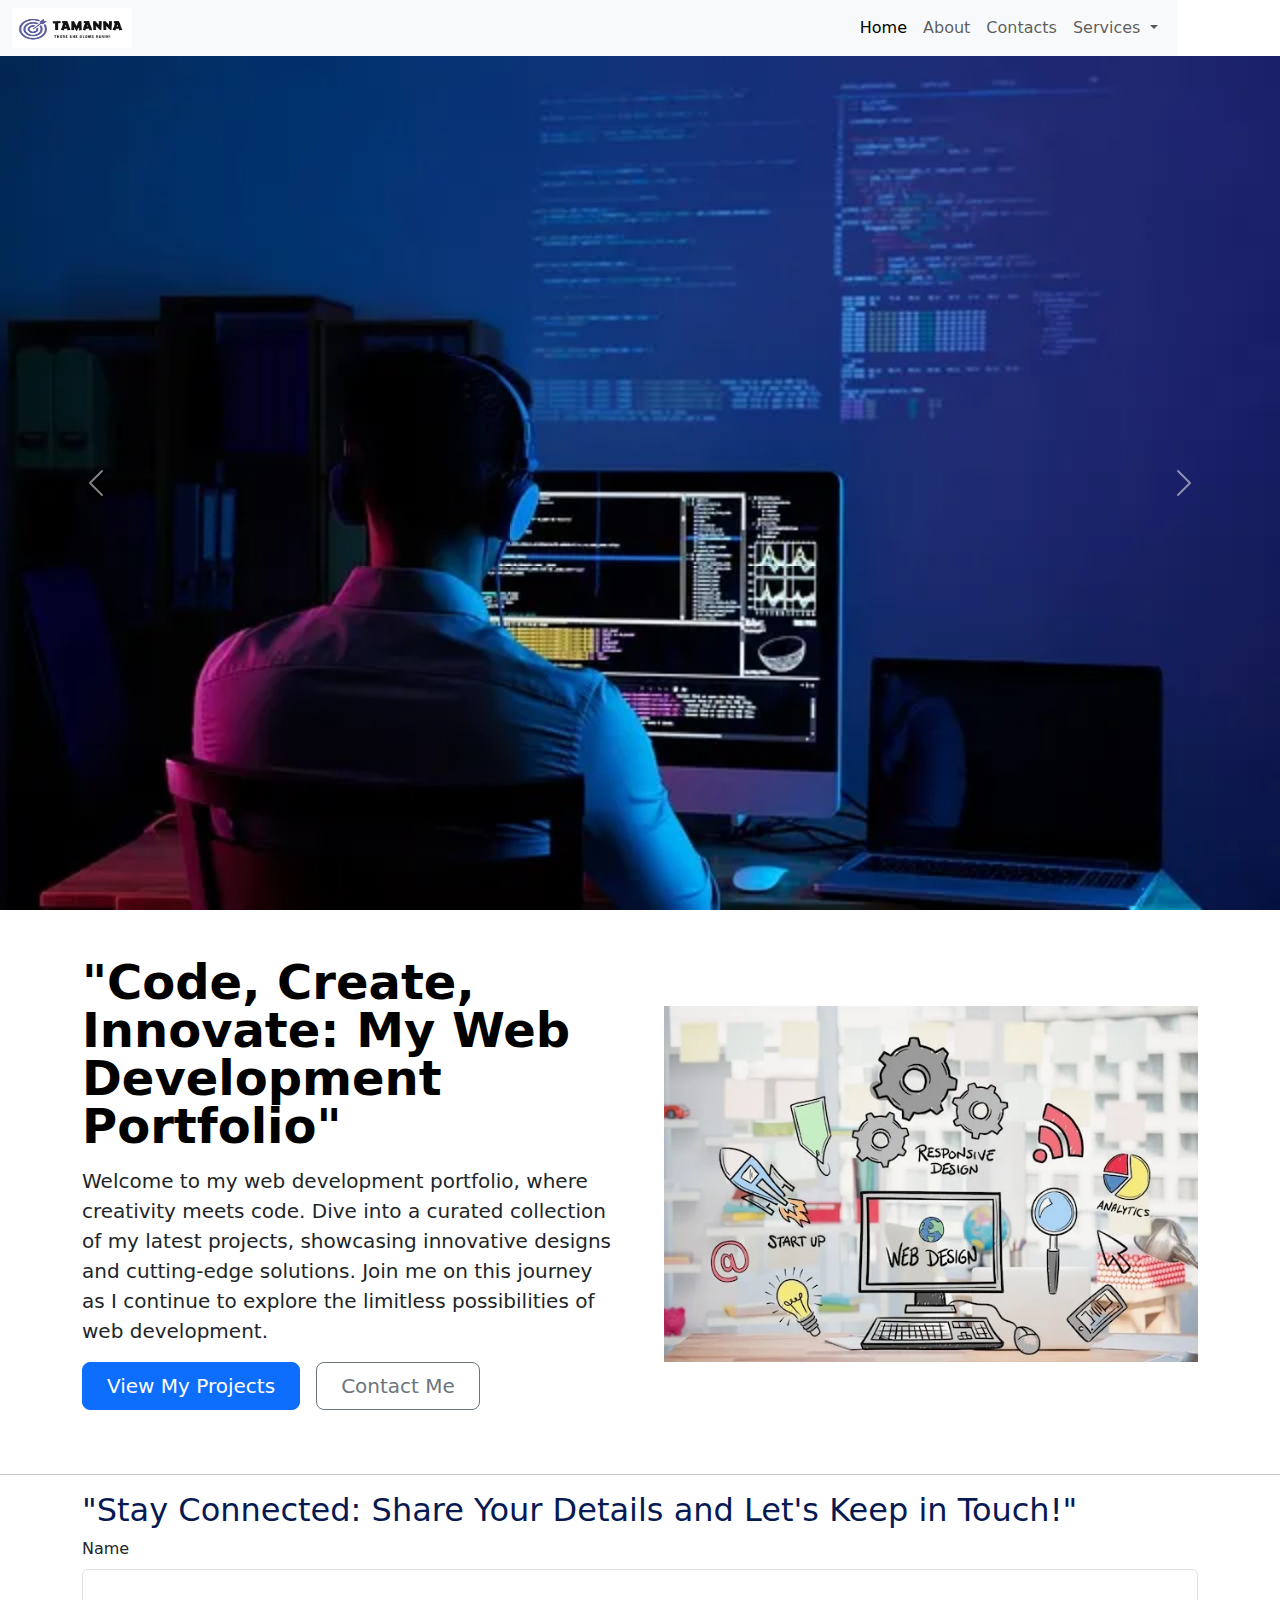
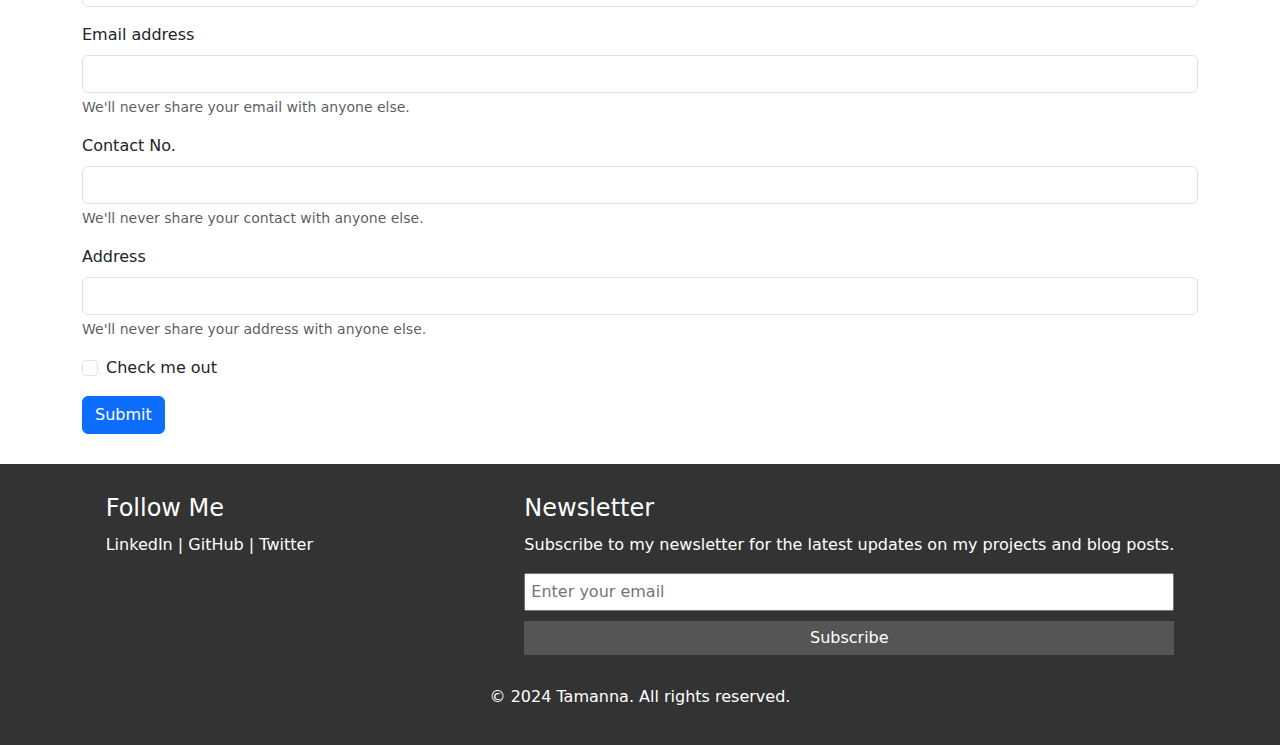
==== index.html @ 68e0ab39 "edited code" ====
<!DOCTYPE html>
<html lang="en">

<head>
    <meta charset="UTF-8">
    <meta name="viewport" content="width=device-width, initial-scale=1.0">
    <title>My Profile!</title>
    <link href="https://cdn.jsdelivr.net/npm/bootstrap@5.3.3/dist/css/bootstrap.min.css" rel="stylesheet"
        integrity="sha384-QWTKZyjpPEjISv5WaRU9OFeRpok6YctnYmDr5pNlyT2bRjXh0JMhjY6hW+ALEwIH" crossorigin="anonymous">
</head>
<style>
    .container2 {
        height: 50%;
        width: 100%;
       
    }
    .container{
        height: auto;
        width: auto;
    }
    .container1{
        display: flex;
        justify-content: space-between;
    }
    .container1 .nav-item{
        display: inline-flex;
        justify-content: space-between;
        align-items: right

    }
    .navbar{
        width: 92vw;
    }
    

    #popup {
        display: none;
        position: fixed;
        top: 0;
        left: 0;
        width: 100%;
        height: 100%;
        background: rgba(0, 0, 0, 0.5);
        justify-content: center;
        align-items: center;
    }

    #popupContent {
        background: white;
        padding: 20px;
        border-radius: 5px;
        box-shadow: 0 0 10px rgba(0, 0, 0, 0.25);
        
    }
    footer {
        background-color: #333;
        color: #fff;
        padding: 20px 0;
        margin-top: 30px;
    }
    .footer-content {
        display: flex;
        justify-content: space-around;
        flex-wrap: wrap;
        
    }
    .footer-content div {
        margin: 10px 0;
    }
    .footer-content h4 {
        margin-bottom: 10px;
    }
    .footer-content a {
        color: #fff;
        text-decoration: none;
    }
    .footer-content a:hover {
        text-decoration: underline;
    }
    .newsletter-signup form {
        display: flex;
        flex-direction: column;
    }
    .newsletter-signup input {
        margin-bottom: 10px;
        padding: 5px;
    }
    .newsletter-signup button {
        padding: 5px;
        background-color: #555;
        color: #fff;
        border: none;
        cursor: pointer;
    }
    .footer-bottom {
        text-align: center;
        margin-top: 20px;
    }
    h2{
        color: #071952;
    }
.container-fluid{
    
    display: flex;
    justify-content: space-between;
}
  
</style>

<body>
    <!-- navbar -->
    <div class="container1">
    <nav class="navbar navbar-expand-lg bg-body-tertiary">
        <div class="container-fluid">
            <div>   
            <a class="navbar-brand" href="#">
               <img src="./images/my logo.png" height="40px" width="120px" alt="my logo">
                </a></div>







            <div>

            <button class="navbar-toggler" type="button" data-bs-toggle="collapse" data-bs-target="#navbarNavDropdown"
                aria-controls="navbarNavDropdown" aria-expanded="false" aria-label="Toggle navigation">
                <span class="navbar-toggler-icon"></span>
            </button>
      
            <div class="collapse navbar-collapse" id="navbarNavDropdown">
                <ul class="navbar-nav">
                    <li class="nav-item">
                        <a class="nav-link active" aria-current="page" href="#">Home</a>
                    </li>
                    <li class="nav-item">
                        <a class="nav-link" href="./about.html">About</a>
                    </li>
                    <li class="nav-item">
                        <a class="nav-link" href="./contactMe.html">Contacts</a>
                    </li>
                    <li class="nav-item dropdown">
                        <a class="nav-link dropdown-toggle" href="#" role="button" data-bs-toggle="dropdown"
                            aria-expanded="false">
                            Services
                        </a>
                        <ul class="dropdown-menu">
                            <li><a class="dropdown-item" href="./websites.html">Website Design</a></li>
                            <li><a class="dropdown-item" href="./publicSpeaking.html">Public Speaking</a></li>
                            <li><a class="dropdown-item" href="./tutoring.html">Academic Tutoring</a></li>
                            <li>
                                <hr class="dropdown-divider">
                            </li>
                            <li><a class="dropdown-item" href="#">Something else here</a></li>
                        </ul>
                    </li>
                </ul>
            </div>










        </div>
        </div>
    </nav>
</div>
    <!-- carousel -->

    <div class="container2">
        <div id="carouselExampleFade" class="carousel slide carousel-fade">
            <div class="carousel-inner">
                <div class="carousel-item active">
                    <img src="./images/new1.jpeg" class="d-block w-100" alt="pic 1">
                </div>
                <div class="carousel-item">
                    <img src="./images/new2.jpeg" class="d-block w-100" alt="pic 2">
                </div>
                <div class="carousel-item">
                    <img src="./images/webd4.jpeg" class="d-block w-100" alt="pic 3">
                </div>
            </div>
            <button class="carousel-control-prev" type="button" data-bs-target="#carouselExampleFade"
                data-bs-slide="prev">
                <span class="carousel-control-prev-icon" aria-hidden="true"></span>
                <span class="visually-hidden">Previous</span>
            </button>
            <button class="carousel-control-next" type="button" data-bs-target="#carouselExampleFade"
                data-bs-slide="next">
                <span class="carousel-control-next-icon" aria-hidden="true"></span>
                <span class="visually-hidden">Next</span>
            </button>
        </div>
    </div>

    <!-- Heroes -->

    <div class="container">
        <div class="row flex-lg-row-reverse align-items-center g-5 py-5">
            <div class="col-10 col-sm-8 col-lg-6">
                <img src="./images/webd2.jpeg" class="d-block mx-lg-auto img-fluid" alt="WebD Theme" width="700"
                    height="500" loading="lazy">
            </div>
            <div class="col-lg-6">
                <h1 class="display-5 fw-bold text-body-emphasis lh-1 mb-3">"Code, Create, Innovate: My Web Development
                    Portfolio"</h1>
                <p class="lead">Welcome to my web development portfolio, where creativity meets code. Dive into a
                    curated collection of my latest projects, showcasing innovative designs and cutting-edge solutions.
                    Join me on this journey as I continue to explore the limitless possibilities of web development.</p>
                <div class="d-grid gap-2 d-md-flex justify-content-md-start">
                    <button type="button" class="btn btn-primary btn-lg px-4 me-md-2" fdprocessedid="k17tsa">View My
                        Projects</button>
                    <button type="button" class="btn btn-outline-secondary btn-lg px-4" fdprocessedid="ml6jky">Contact
                        Me</button>
                </div>
            </div>
        </div>
    </div>

    <hr>

    <!-- form -->

    <form>
        <div class="container">
            <h2>"Stay Connected: Share Your Details and Let's Keep in Touch!"</h2>
            <div class="mb-3">
                <label for="exampleInputName" class="form-label">Name</label>
                <input type="name" class="form-control" id="exampleInputName">
            </div>
            <div class="mb-3">
                <label for="exampleInputEmail1" class="form-label">Email address</label>
                <input type="email" class="form-control" id="exampleInputEmail1" aria-describedby="emailHelp">
                <div id="emailHelp" class="form-text">We'll never share your email with anyone else.</div>
            </div>
            <div class="mb-3">
                <label for="exampleInputMobile" class="form-label">Contact No.</label>
                <input type="mobile" class="form-control" id="exampleInputMobile">
                <div id="emailHelp" class="form-text">We'll never share your contact with anyone else.</div>
            </div>
            <div class="mb-3">
                <label for="exampleInputAddress" class="form-label">Address</label>
                <input type="address" class="form-control" id="exampleInputAddress">
                <div id="emailHelp" class="form-text">We'll never share your address with anyone else.</div>
            </div>
            <div class="mb-3 form-check">
                <input type="checkbox" class="form-check-input" id="exampleCheck1">
                <label class="form-check-label" for="exampleCheck1">Check me out</label>
            </div>
            <button type="submit" class="btn btn-primary">Submit</button>
    </form>
    </div>

    <!-- Popup form -->
    <div id="popup">
        <div id="popupContent">
            
            <form id="mandatoryForm">
                <label for="name">Name:</label>
                <input type="text" id="name" name="name" required><br><br>
                <label for="email">Email:</label>
                <input type="email" id="email" name="email" required><br><br>
                <label for="message">Contact:</label>
                <textarea id="message" name="message" required></textarea><br><br>
                <button type="submit">Submit</button>
            </form>
        </div>
    </div>

    <script>
        // Show the popup
        function showPopup() {
            document.getElementById('popup').style.display = 'flex';
        }

        // Form submission event
        document.getElementById('mandatoryForm').addEventListener('submit', function(event) {
            event.preventDefault();
            alert('Thank you for filling out the form!');
            document.getElementById('popup').style.display = 'none';
        });

        // Prevent leaving the page without filling the form
        window.onbeforeunload = function(event) {
            var formFilled = document.getElementById('name').value && document.getElementById('email').value && document.getElementById('message').value;
            if (!formFilled) {
                showPopup();
                return "Please fill out the form.";
            }
        
        };
    </script>


<!-- footer -->

<footer>
    <div class="footer-content">
        <div class="social-media">
            <h4>Follow Me</h4>
            <a href="https://www.linkedin.com/in/tamanna-singh-760792284/" target="_blank">LinkedIn</a> |
            <a href="https://github.com/TamannaaSinghh" target="_blank">GitHub</a> |
            <a href="https://x.com/tamannaasinghh" target="_blank">Twitter</a>
        </div>
    
        <div class="newsletter-signup">
            <h4>Newsletter</h4>
            <p>Subscribe to my newsletter for the latest updates on my projects and blog posts.</p>
            <form action="newsletter_signup.php" method="post">
                <input type="email" name="email" placeholder="Enter your email" required>
                <button type="submit">Subscribe</button>
            </form>
        </div>
    </div>
    <div class="footer-bottom">
        <p>© 2024 Tamanna. All rights reserved.</p>
    </div>
</footer>


    <script src="https://cdn.jsdelivr.net/npm/bootstrap@5.3.3/dist/js/bootstrap.bundle.min.js"
        integrity="sha384-YvpcrYf0tY3lHB60NNkmXc5s9fDVZLESaAA55NDzOxhy9GkcIdslK1eN7N6jIeHz"
        crossorigin="anonymous"></script>
</body>

</html>
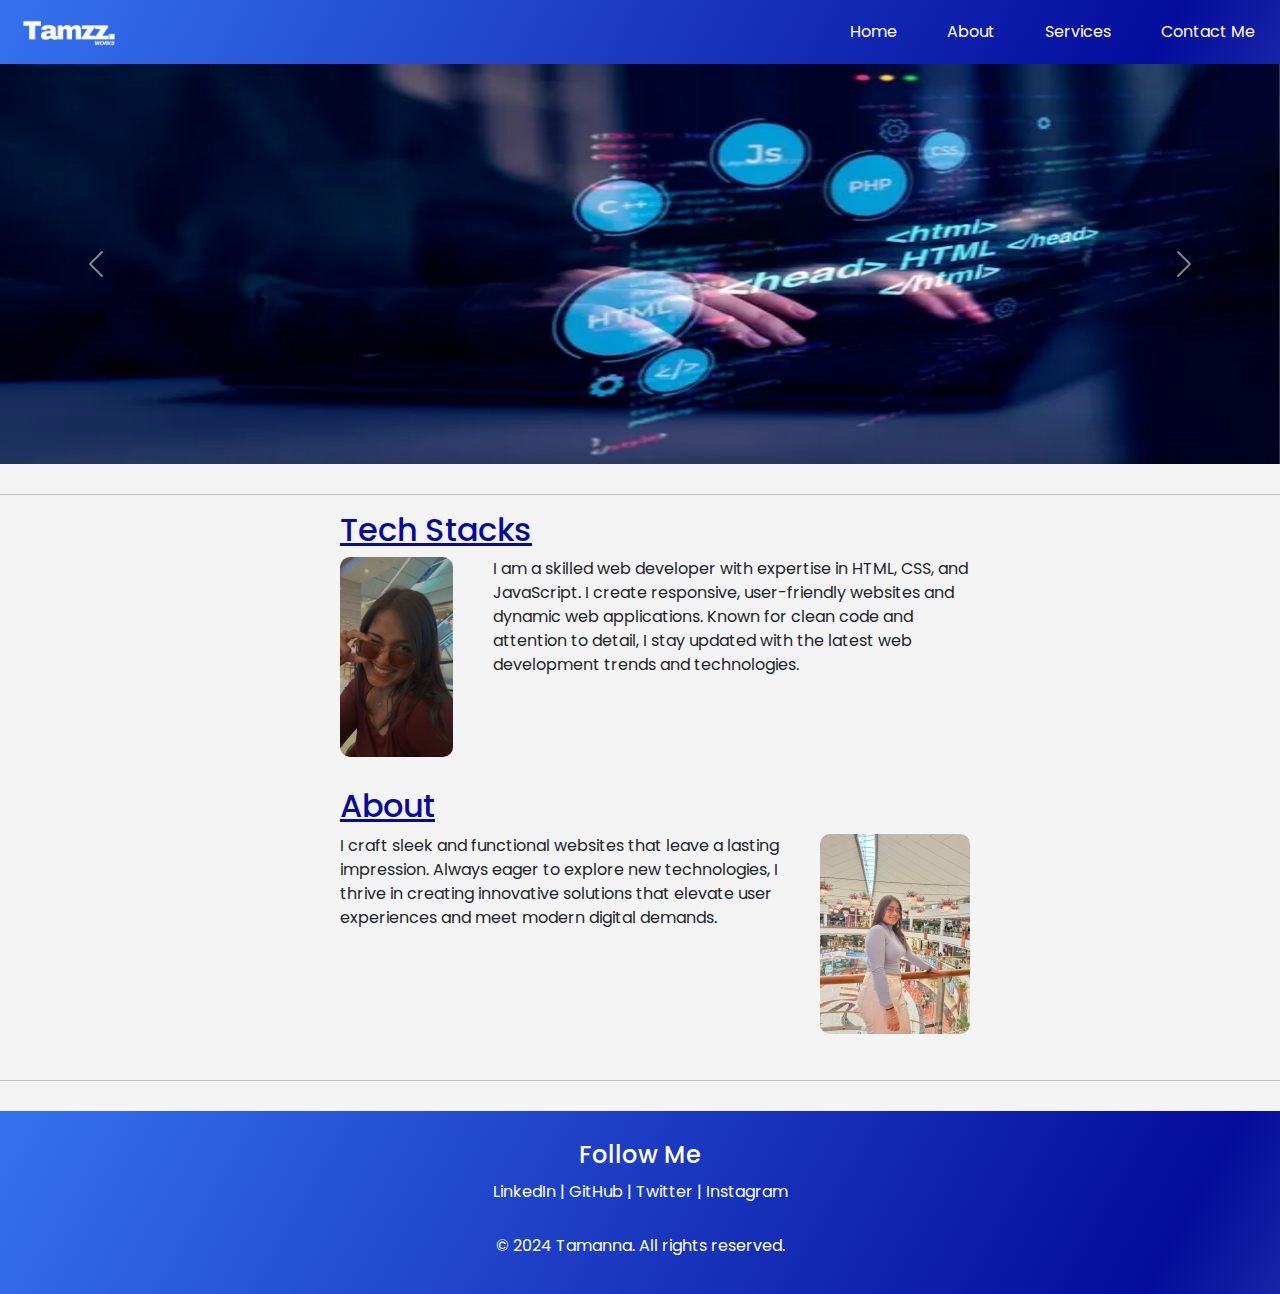
==== commit c2f75b2b: "added files" ====
--- a/index.html
+++ b/index.html
@@ -5,186 +5,58 @@
     <meta charset="UTF-8">
     <meta name="viewport" content="width=device-width, initial-scale=1.0">
     <title>My Profile!</title>
+    <link rel="preconnect" href="https://fonts.googleapis.com">
+    <link rel="preconnect" href="https://fonts.gstatic.com" crossorigin>
+    <link href="https://fonts.googleapis.com/css2?family=Poppins:wght@400;700&display=swap" rel="stylesheet">
     <link href="https://cdn.jsdelivr.net/npm/bootstrap@5.3.3/dist/css/bootstrap.min.css" rel="stylesheet"
         integrity="sha384-QWTKZyjpPEjISv5WaRU9OFeRpok6YctnYmDr5pNlyT2bRjXh0JMhjY6hW+ALEwIH" crossorigin="anonymous">
+    <link rel ="stylesheet"  href="./css/style.css"/>
+    <link rel="stylesheet" href="./css/navbar.css">
+    <link rel ="stylesheet" href="./css/footer.css">
+    <link rel= "stylesheet" href="./css/form.css">
+
 </head>
 <style>
-    .container2 {
-        height: 50%;
-        width: 100%;
-       
-    }
-    .container{
-        height: auto;
-        width: auto;
-    }
-    .container1{
-        display: flex;
-        justify-content: space-between;
-    }
-    .container1 .nav-item{
-        display: inline-flex;
-        justify-content: space-between;
-        align-items: right
-
-    }
-    .navbar{
-        width: 92vw;
-    }
-    
-
-    #popup {
-        display: none;
-        position: fixed;
-        top: 0;
-        left: 0;
-        width: 100%;
-        height: 100%;
-        background: rgba(0, 0, 0, 0.5);
-        justify-content: center;
-        align-items: center;
-    }
-
-    #popupContent {
-        background: white;
-        padding: 20px;
-        border-radius: 5px;
-        box-shadow: 0 0 10px rgba(0, 0, 0, 0.25);
-        
-    }
-    footer {
-        background-color: #333;
-        color: #fff;
-        padding: 20px 0;
-        margin-top: 30px;
-    }
-    .footer-content {
-        display: flex;
-        justify-content: space-around;
-        flex-wrap: wrap;
-        
-    }
-    .footer-content div {
-        margin: 10px 0;
-    }
-    .footer-content h4 {
-        margin-bottom: 10px;
-    }
-    .footer-content a {
-        color: #fff;
-        text-decoration: none;
-    }
-    .footer-content a:hover {
-        text-decoration: underline;
-    }
-    .newsletter-signup form {
-        display: flex;
-        flex-direction: column;
-    }
-    .newsletter-signup input {
-        margin-bottom: 10px;
-        padding: 5px;
-    }
-    .newsletter-signup button {
-        padding: 5px;
-        background-color: #555;
-        color: #fff;
-        border: none;
-        cursor: pointer;
-    }
-    .footer-bottom {
-        text-align: center;
-        margin-top: 20px;
-    }
-    h2{
-        color: #071952;
-    }
-.container-fluid{
-    
-    display: flex;
-    justify-content: space-between;
-}
-  
+   
 </style>
 
 <body>
     <!-- navbar -->
-    <div class="container1">
-    <nav class="navbar navbar-expand-lg bg-body-tertiary">
-        <div class="container-fluid">
-            <div>   
-            <a class="navbar-brand" href="#">
-               <img src="./images/my logo.png" height="40px" width="120px" alt="my logo">
-                </a></div>
 
+    <nav class="navbar">
+        <div class="logo">
+            <img src="./images/6.png" alt="Logo">
+        </div>
+        <ul class="nav-links">
+            <li><a href="./index.html">Home</a></li>
+            <li><a href="./about.html">About</a></li>
+            <li class="dropdown">
+                <a href="javascript:void(0)" class="dropbtn">Services</a>
+                <div class="dropdown-content">
+                    <a href="./websites.html">Website Designing</a>
+                    <a href="./publicSpeaking.html">Public Speaking</a>
+                    <a href="./tutoring.html">Academic Tutoring</a>
+                    <hr>
+                    <a class="dropdown-item" href="#">Something else here</a>
+                </div>
+            </li>
+            <li><a href="./contactMe.html">Contact Me</a></li>
+        </ul>
+    </nav>
 
-
-
-
-
-
-            <div>
-
-            <button class="navbar-toggler" type="button" data-bs-toggle="collapse" data-bs-target="#navbarNavDropdown"
-                aria-controls="navbarNavDropdown" aria-expanded="false" aria-label="Toggle navigation">
-                <span class="navbar-toggler-icon"></span>
-            </button>
-      
-            <div class="collapse navbar-collapse" id="navbarNavDropdown">
-                <ul class="navbar-nav">
-                    <li class="nav-item">
-                        <a class="nav-link active" aria-current="page" href="#">Home</a>
-                    </li>
-                    <li class="nav-item">
-                        <a class="nav-link" href="./about.html">About</a>
-                    </li>
-                    <li class="nav-item">
-                        <a class="nav-link" href="./contactMe.html">Contacts</a>
-                    </li>
-                    <li class="nav-item dropdown">
-                        <a class="nav-link dropdown-toggle" href="#" role="button" data-bs-toggle="dropdown"
-                            aria-expanded="false">
-                            Services
-                        </a>
-                        <ul class="dropdown-menu">
-                            <li><a class="dropdown-item" href="./websites.html">Website Design</a></li>
-                            <li><a class="dropdown-item" href="./publicSpeaking.html">Public Speaking</a></li>
-                            <li><a class="dropdown-item" href="./tutoring.html">Academic Tutoring</a></li>
-                            <li>
-                                <hr class="dropdown-divider">
-                            </li>
-                            <li><a class="dropdown-item" href="#">Something else here</a></li>
-                        </ul>
-                    </li>
-                </ul>
-            </div>
-
-
-
-
-
-
-
-
-
-
-        </div>
-        </div>
-    </nav>
-</div>
     <!-- carousel -->
 
-    <div class="container2">
+    <div class="container1">
         <div id="carouselExampleFade" class="carousel slide carousel-fade">
             <div class="carousel-inner">
                 <div class="carousel-item active">
-                    <img src="./images/new1.jpeg" class="d-block w-100" alt="pic 1">
+                    <img src="./images/project1.jpeg" class="d-block w-100" alt="pic 1" height="500px">
                 </div>
                 <div class="carousel-item">
-                    <img src="./images/new2.jpeg" class="d-block w-100" alt="pic 2">
+                    <img src="./images/webd3.jpeg" class="d-block w-100" height="500px" alt="pic 2">
                 </div>
                 <div class="carousel-item">
-                    <img src="./images/webd4.jpeg" class="d-block w-100" alt="pic 3">
+                    <img src="./images/webd4.jpeg" class="d-block w-100" height="500px" alt="pic 3">
                 </div>
             </div>
             <button class="carousel-control-prev" type="button" data-bs-target="#carouselExampleFade"
@@ -200,104 +72,35 @@
         </div>
     </div>
 
-    <!-- Heroes -->
+
+    <hr>
+    <!-- main content -->
 
     <div class="container">
-        <div class="row flex-lg-row-reverse align-items-center g-5 py-5">
-            <div class="col-10 col-sm-8 col-lg-6">
-                <img src="./images/webd2.jpeg" class="d-block mx-lg-auto img-fluid" alt="WebD Theme" width="700"
-                    height="500" loading="lazy">
+        <div class="right-img">
+            <h2>Tech Stacks</h2>
+
+        <div class="TechStackContainer">
+            <img src="./images/contact pic.jpeg" height="200px" width="150" alt="tamz1">
+            
+            <p>I am a skilled web developer with expertise in HTML, CSS, and JavaScript. I create responsive, user-friendly websites and dynamic web applications. Known for clean code and attention to detail, I stay updated with the latest web development trends and technologies.</p>
+        </div>
+        </div>
+
+        <div class="left-img"> 
+            
+            <h2>About</h2>
+            <div class="aboutContainer">
+            <p>I craft sleek and functional websites that leave a lasting impression. Always eager to explore new technologies, I thrive in creating innovative solutions that elevate user experiences and meet modern digital demands.
+                 </p>
+            <img src="./images/tamz1.jpeg" height="200px" width="150px" alt="tamz2">
             </div>
-            <div class="col-lg-6">
-                <h1 class="display-5 fw-bold text-body-emphasis lh-1 mb-3">"Code, Create, Innovate: My Web Development
-                    Portfolio"</h1>
-                <p class="lead">Welcome to my web development portfolio, where creativity meets code. Dive into a
-                    curated collection of my latest projects, showcasing innovative designs and cutting-edge solutions.
-                    Join me on this journey as I continue to explore the limitless possibilities of web development.</p>
-                <div class="d-grid gap-2 d-md-flex justify-content-md-start">
-                    <button type="button" class="btn btn-primary btn-lg px-4 me-md-2" fdprocessedid="k17tsa">View My
-                        Projects</button>
-                    <button type="button" class="btn btn-outline-secondary btn-lg px-4" fdprocessedid="ml6jky">Contact
-                        Me</button>
-                </div>
-            </div>
+            
+           
         </div>
-    </div>
-
+       
+</div>
     <hr>
-
-    <!-- form -->
-
-    <form>
-        <div class="container">
-            <h2>"Stay Connected: Share Your Details and Let's Keep in Touch!"</h2>
-            <div class="mb-3">
-                <label for="exampleInputName" class="form-label">Name</label>
-                <input type="name" class="form-control" id="exampleInputName">
-            </div>
-            <div class="mb-3">
-                <label for="exampleInputEmail1" class="form-label">Email address</label>
-                <input type="email" class="form-control" id="exampleInputEmail1" aria-describedby="emailHelp">
-                <div id="emailHelp" class="form-text">We'll never share your email with anyone else.</div>
-            </div>
-            <div class="mb-3">
-                <label for="exampleInputMobile" class="form-label">Contact No.</label>
-                <input type="mobile" class="form-control" id="exampleInputMobile">
-                <div id="emailHelp" class="form-text">We'll never share your contact with anyone else.</div>
-            </div>
-            <div class="mb-3">
-                <label for="exampleInputAddress" class="form-label">Address</label>
-                <input type="address" class="form-control" id="exampleInputAddress">
-                <div id="emailHelp" class="form-text">We'll never share your address with anyone else.</div>
-            </div>
-            <div class="mb-3 form-check">
-                <input type="checkbox" class="form-check-input" id="exampleCheck1">
-                <label class="form-check-label" for="exampleCheck1">Check me out</label>
-            </div>
-            <button type="submit" class="btn btn-primary">Submit</button>
-    </form>
-    </div>
-
-    <!-- Popup form -->
-    <div id="popup">
-        <div id="popupContent">
-            
-            <form id="mandatoryForm">
-                <label for="name">Name:</label>
-                <input type="text" id="name" name="name" required><br><br>
-                <label for="email">Email:</label>
-                <input type="email" id="email" name="email" required><br><br>
-                <label for="message">Contact:</label>
-                <textarea id="message" name="message" required></textarea><br><br>
-                <button type="submit">Submit</button>
-            </form>
-        </div>
-    </div>
-
-    <script>
-        // Show the popup
-        function showPopup() {
-            document.getElementById('popup').style.display = 'flex';
-        }
-
-        // Form submission event
-        document.getElementById('mandatoryForm').addEventListener('submit', function(event) {
-            event.preventDefault();
-            alert('Thank you for filling out the form!');
-            document.getElementById('popup').style.display = 'none';
-        });
-
-        // Prevent leaving the page without filling the form
-        window.onbeforeunload = function(event) {
-            var formFilled = document.getElementById('name').value && document.getElementById('email').value && document.getElementById('message').value;
-            if (!formFilled) {
-                showPopup();
-                return "Please fill out the form.";
-            }
-        
-        };
-    </script>
-
 
 <!-- footer -->
 
@@ -307,17 +110,11 @@
             <h4>Follow Me</h4>
             <a href="https://www.linkedin.com/in/tamanna-singh-760792284/" target="_blank">LinkedIn</a> |
             <a href="https://github.com/TamannaaSinghh" target="_blank">GitHub</a> |
-            <a href="https://x.com/tamannaasinghh" target="_blank">Twitter</a>
+            <a href="https://x.com/tamannaasinghh" target="_blank">Twitter</a> |
+            <a href="https://www.instagram.com/tamannaa.singhh/" target="_blank">Instagram</a>
+            
         </div>
-    
-        <div class="newsletter-signup">
-            <h4>Newsletter</h4>
-            <p>Subscribe to my newsletter for the latest updates on my projects and blog posts.</p>
-            <form action="newsletter_signup.php" method="post">
-                <input type="email" name="email" placeholder="Enter your email" required>
-                <button type="submit">Subscribe</button>
-            </form>
-        </div>
+ 
     </div>
     <div class="footer-bottom">
         <p>© 2024 Tamanna. All rights reserved.</p>
--- a/css/style.css
+++ b/css/style.css
@@ -0,0 +1,97 @@
+/* Navbar CSS - already attached seperately. */
+
+
+/* Carousel CSS */
+
+.carousel-inner {
+    height: 400px;
+
+}
+
+.carousel-inner img {
+    height: 400px;
+}
+
+.container1 {
+    height: 60%;
+    width: 100%;
+    overflow: hidden;
+    margin-bottom: 30px;
+}
+
+.carousel-inner:hover {
+    background-color: none;
+}
+
+.container {
+    display: flex; /* Clear float */
+    
+    flex-direction: column;
+    justify-content: center;
+    align-items: center;
+}
+
+.container div{
+    width: 50vw;
+}
+
+.right-img {
+    float: right;
+    width: 50%; 
+    padding-left: 20px; 
+    margin-bottom: 20px; 
+    
+} 
+
+.right-img, .left-img {
+    flex: 2;
+    padding: 0 20px; /* Adjust padding as needed */
+}
+
+.left-img {
+    float: left;
+    width: 50%; /*Adjust width as needed */
+    padding-right: 20px; /* Add padding for space between the columns */
+    margin-bottom: 20px;
+}
+
+.right-img img, .left-img img {
+    display: block;
+    width: 30%;
+    margin-bottom: 10px;
+    float: inline-start;
+    margin-right: 10px;
+    border-radius: 10px;
+    
+}
+
+.TechStackContainer{
+    display: flex;
+    justify-content: space-between;
+    gap: 30px;
+}
+.aboutContainer{
+    display: flex;
+    justify-content: space-between;
+    gap: 30px;
+}
+
+
+/* Clearfix to prevent container from collapsing */
+.container::after {
+    content: "";
+    clear: both;
+    display: table;
+}
+
+.container h2{
+    text-decoration: underline;
+    color: #050C9C;
+}
+
+.container p{
+    font-family: "Poppins", sans-serif;
+}
+
+
+/* Footer CSS - Already Added */--- a/css/navbar.css
+++ b/css/navbar.css
@@ -0,0 +1,86 @@
+body {
+    margin: 0;
+    font-family: "Poppins", sans-serif;
+    margin-top: 0;
+    margin-left: 0;
+    margin-right: 0;
+}
+
+.navbar {
+    display: flex;
+    justify-content: space-between;
+    align-items: center;
+    /* background-color: #333; */
+    padding: 10px;
+    position: relative;
+    background: linear-gradient(300deg, #A7E6FF, #050C9C, #3572EF);
+    background-size: 180% 180%;
+    animation: gradient-animation 18s ease infinite;
+    
+}
+
+.logo img {
+    height: 30px;
+   
+}
+
+.nav-links {
+    list-style: none;
+    display: flex;
+    margin: 0;
+    padding: 0;
+}
+
+.nav-links li {
+    margin-left: 20px;
+}
+
+.nav-links a {
+    color: white;
+    text-decoration: none;
+    padding: 10px 15px;
+    display: block;
+}
+
+.nav-links a:hover {
+    background-color: #3ABEF9;
+    border-radius: 4px;
+}
+
+.dropdown {
+    position: relative;
+    display: inline-block;
+    z-index: 10;
+    
+}
+
+.dropdown-content {
+    display: none;
+    position: absolute;
+    background-color: #f9f9f9;
+    min-width: 160px;
+    box-shadow: 0px 8px 16px 0px rgba(0,0,0,0.2);
+    z-index: 1;
+    border-radius: 5px;
+}
+
+.dropdown-content a {
+    color: black;
+    padding: 12px 16px;
+    text-decoration: none;
+    display: block;
+}
+
+.dropdown-content a:hover {
+    background-color: #f1f1f1;
+    
+}
+
+.dropdown:hover .dropdown-content {
+    display: block;
+}
+
+.dropdown:hover .dropbtn {
+    background-color: #3ABEF9;
+    border-radius: 4px;
+}--- a/css/footer.css
+++ b/css/footer.css
@@ -0,0 +1,39 @@
+
+footer {
+    background: linear-gradient(300deg, #A7E6FF, #050C9C, #3572EF);
+    background-size: 180% 180%;
+    animation: gradient-animation 18s ease infinite;
+    color: #fff;
+    padding: 20px 0;
+    margin-top: 30px;
+    margin-bottom: 0px;
+}
+.footer-content {
+    display: flex;
+    justify-content: space-around;
+    flex-wrap: wrap;
+    
+}
+.footer-content div {
+    margin: 10px 0;
+}
+.footer-content h4 {
+    margin-bottom: 10px;
+}
+.footer-content a {
+    color: #fff;
+    text-decoration: none;
+}
+.footer-content a:hover {
+    text-decoration: underline;
+}
+
+.footer-bottom {
+    text-align: center;
+    margin-top: 20px;
+    color: #fff;
+}
+
+h4{
+    text-align: center;
+}--- a/css/form.css
+++ b/css/form.css
@@ -0,0 +1,64 @@
+body {
+    font-family: "Poppins", sans-serif;
+    background-color: #f4f4f4;
+    margin: 0;
+    padding: 0;
+
+
+}
+
+.contact-form-container {
+    background-color: white;
+    padding: 20px;
+    border-radius: 8px;
+    box-shadow: 0 0 10px rgba(0,0,0,0.1);
+    width: 300px;
+    margin: 100px auto 0; /* Add margin to prevent collision with navbar */
+}
+
+.contact-form-container h2 {
+    margin-top: 0;
+    margin-bottom: 15px;
+    text-align: center;
+    color: #254336;
+}
+
+form {
+    display: flex;
+    flex-direction: column;
+}
+
+.form-group {
+    margin-bottom: 15px;
+}
+
+.form-group label {
+    display: block;
+    margin-bottom: 5px;
+    color: #254336;
+}
+
+.form-group input {
+    width: calc(100% - 10px);
+    padding: 8px 5px;
+    margin: 0;
+    border: 1px solid #B7B597;
+    border-radius: 4px;
+    box-sizing: border-box;
+}
+
+.submit-button {
+    width: 100%;
+    padding: 10px;
+    background-color: #28a745;
+    color: white;
+    border: none;
+    border-radius: 4px;
+    cursor: pointer;
+    font-size: 16px;
+}
+
+.submit-button:hover {
+    background-color: #218838;
+}
+
